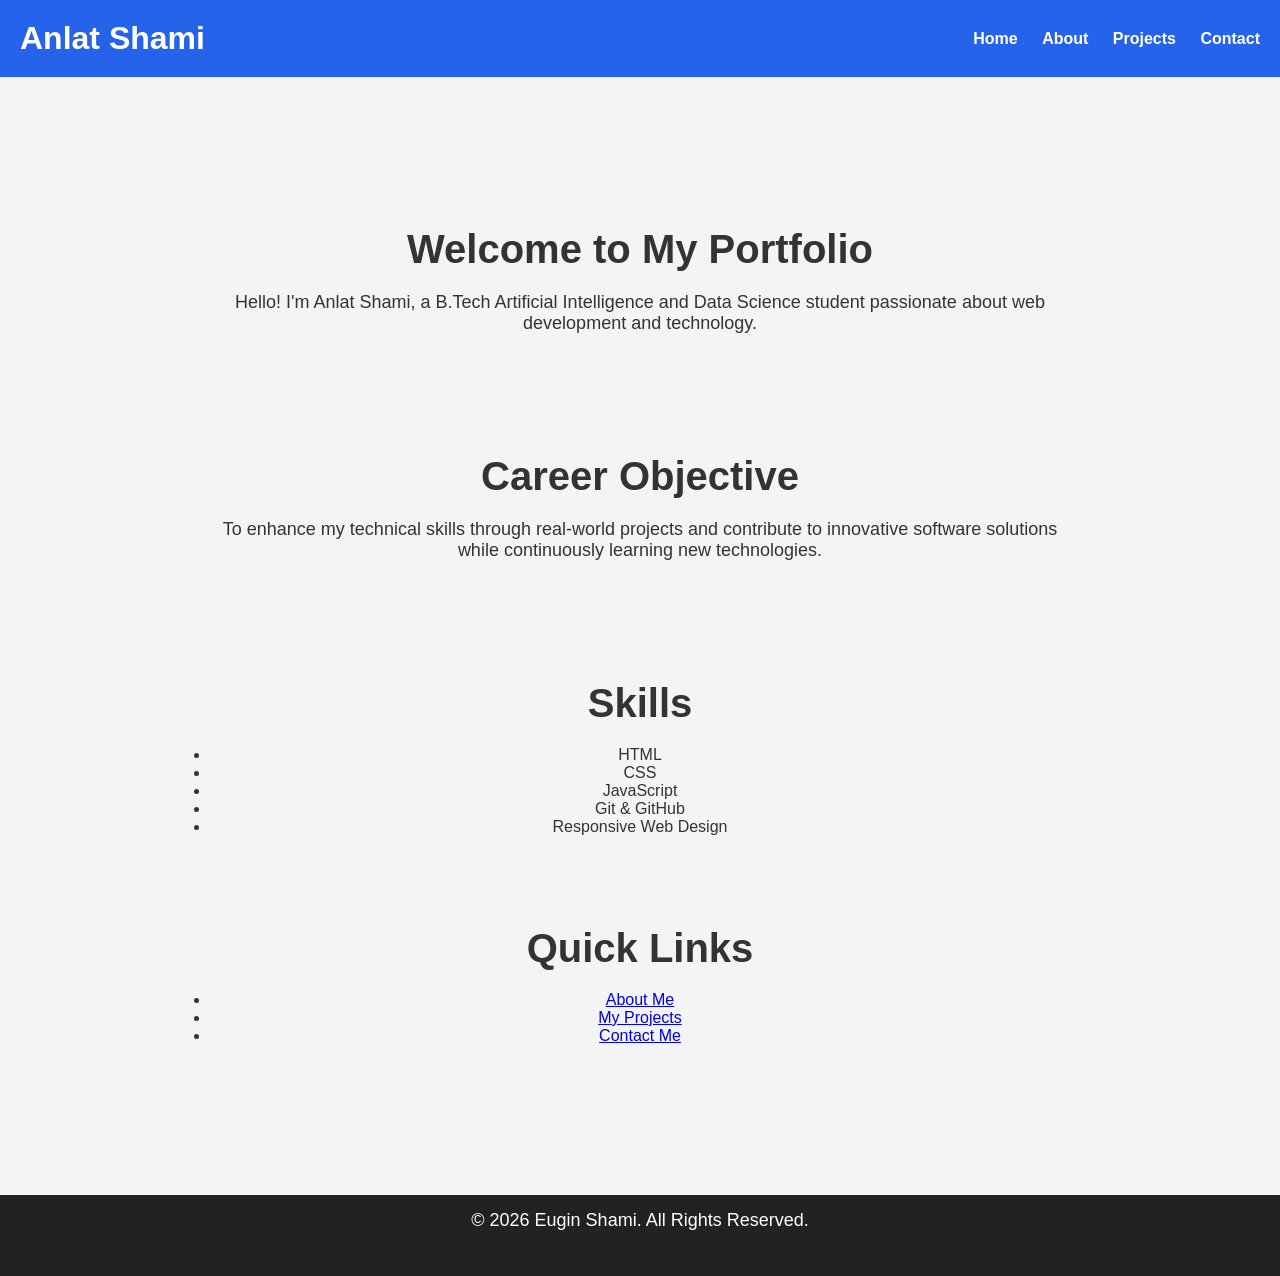
==== index.html @ 14e6c346 "Add homepage and about page" ====
<!DOCTYPE html>
<html lang="en">
<head>
    <meta charset="UTF-8">
    <meta name="viewport" content="width=device-width, initial-scale=1.0">
    <title>Portfolio | Eugin Shami</title>
    <link rel="stylesheet" href="css/style.css">
</head>
<body>

<header>
    <h1>Anlat Shami</h1>
    <nav>
        <a href="index.html">Home</a>
        <a href="pages/about.html">About</a>
        <a href="pages/projects.html">Projects</a>
        <a href="pages/contact.html">Contact</a>
    </nav>
</header>

<main>

<section>
    <h2>Welcome to My Portfolio</h2>
    <p>Hello! I'm Anlat Shami, a B.Tech Artificial Intelligence and Data Science student passionate about web development and technology.</p>
</section>

<section>
    <h2>Career Objective</h2>
    <p>To enhance my technical skills through real-world projects and contribute to innovative software solutions while continuously learning new technologies.</p>
</section>

<section>
    <h2>Skills</h2>
    <ul>
        <li>HTML</li>
        <li>CSS</li>
        <li>JavaScript</li>
        <li>Git & GitHub</li>
        <li>Responsive Web Design</li>
    </ul>
</section>

<section>
    <h2>Quick Links</h2>
    <ul>
        <li><a href="pages/about.html">About Me</a></li>
        <li><a href="pages/projects.html">My Projects</a></li>
        <li><a href="pages/contact.html">Contact Me</a></li>
    </ul>
</section>

</main>

<footer>
    <p>&copy; 2026 Eugin Shami. All Rights Reserved.</p>
</footer>

</body>
</html>
---- css/style.css ----
* {
    margin: 0;
    padding: 0;
    box-sizing: border-box;
}

body {
    font-family: Arial, sans-serif;
    background-color: #f4f4f4;
    color: #333;
}

header {
    background-color: #2563eb;
    color: white;
    padding: 20px;
    display: flex;
    justify-content: space-between;
    align-items: center;
}

nav a {
    color: white;
    text-decoration: none;
    margin-left: 20px;
    font-weight: bold;
}

main {
    text-align: center;
    padding: 80px 20px;
}

h2 {
    font-size: 40px;
    margin-bottom: 20px;
}

p {
    font-size: 18px;
    margin-bottom: 30px;
}

button {
    background-color: #2563eb;
    color: white;
    border: none;
    padding: 12px 24px;
    border-radius: 6px;
    cursor: pointer;
    font-size: 16px;
}

button:hover {
    background-color: #1d4ed8;
}

footer {
    background-color: #222;
    color: white;
    text-align: center;
    padding: 15px;
}
form {
    max-width: 700px;
    margin: 30px auto;
    background: white;
    padding: 30px;
    border-radius: 10px;
    box-shadow: 0 4px 10px rgba(0,0,0,0.1);
}

form label {
    font-weight: bold;
}

form input,
form textarea {
    width: 100%;
    padding: 10px;
    margin-top: 8px;
    margin-bottom: 20px;
    border: 1px solid #ccc;
    border-radius: 5px;
    font-size: 16px;
}

form button {
    width: 100%;
}
section {
    margin: 50px auto;
    max-width: 900px;
    padding: 20px;
}

section h2 {
    margin-bottom: 20px;
}

section div {
    background: white;
    padding: 20px;
    margin-bottom: 20px;
    border-radius: 10px;
    box-shadow: 0 2px 8px rgba(0, 0, 0, 0.1);
}

section h3 {
    color: #2563eb;
    margin-bottom: 10px;
}
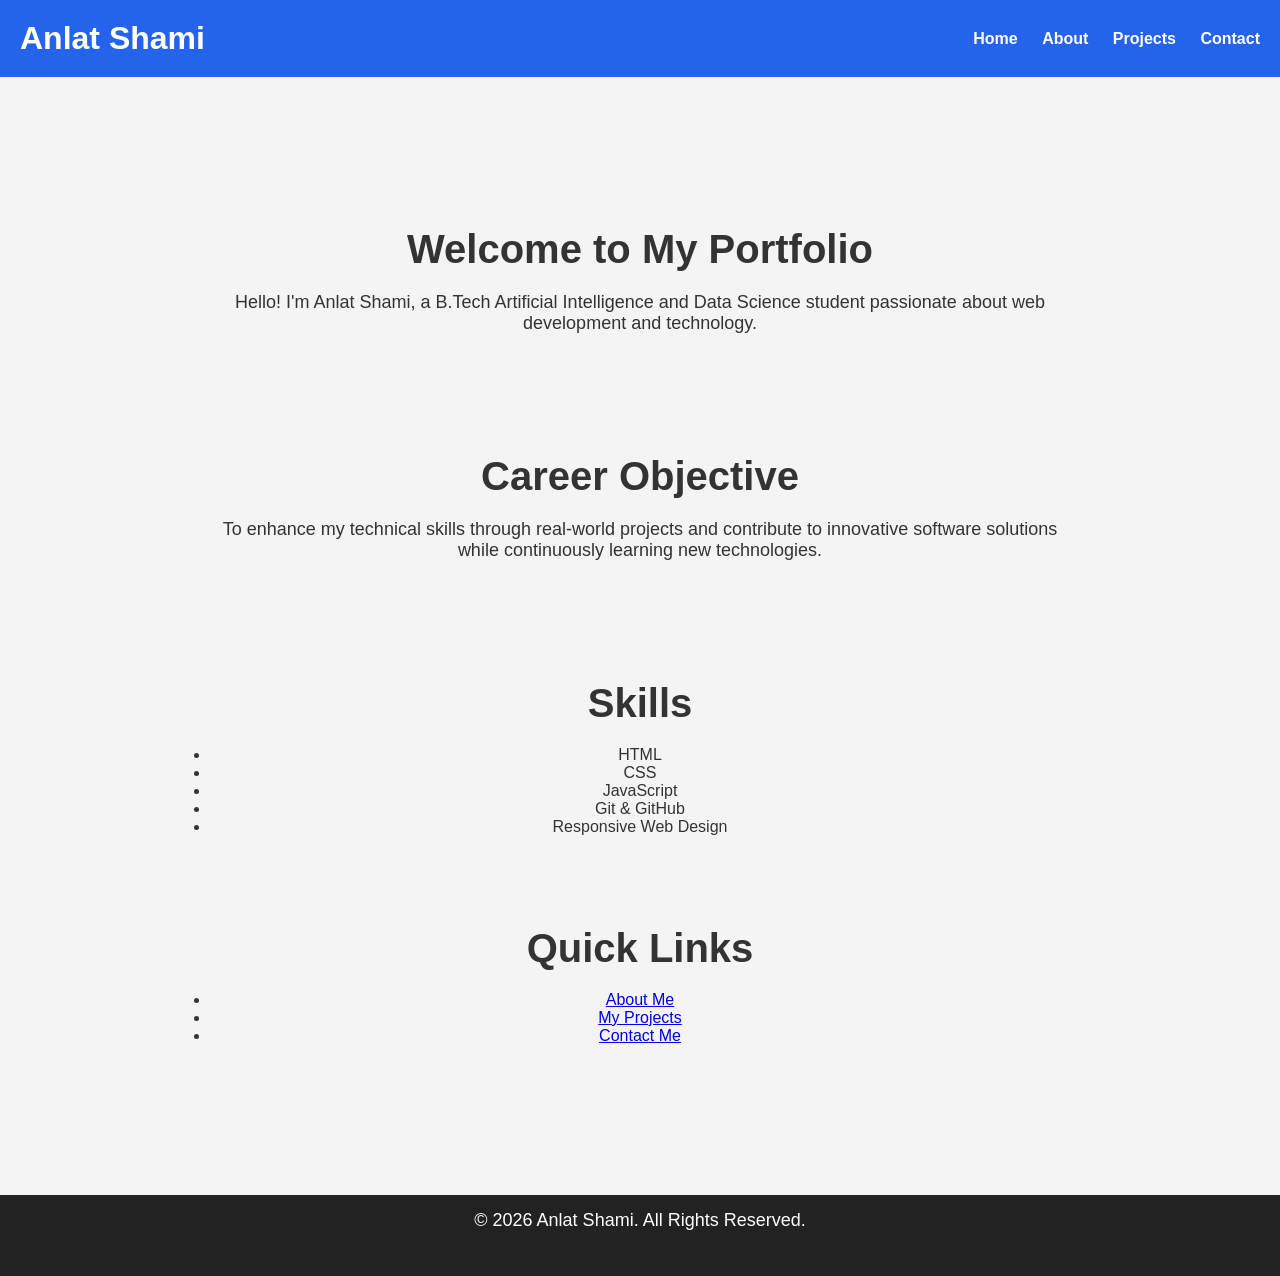
==== commit d82f73d8: "Restore deleted files" ====
--- a/index.html
+++ b/index.html
@@ -53,7 +53,7 @@
 </main>
 
 <footer>
-    <p>&copy; 2026 Eugin Shami. All Rights Reserved.</p>
+    <p>&copy; 2026 Anlat Shami. All Rights Reserved.</p>
 </footer>
 
 </body>
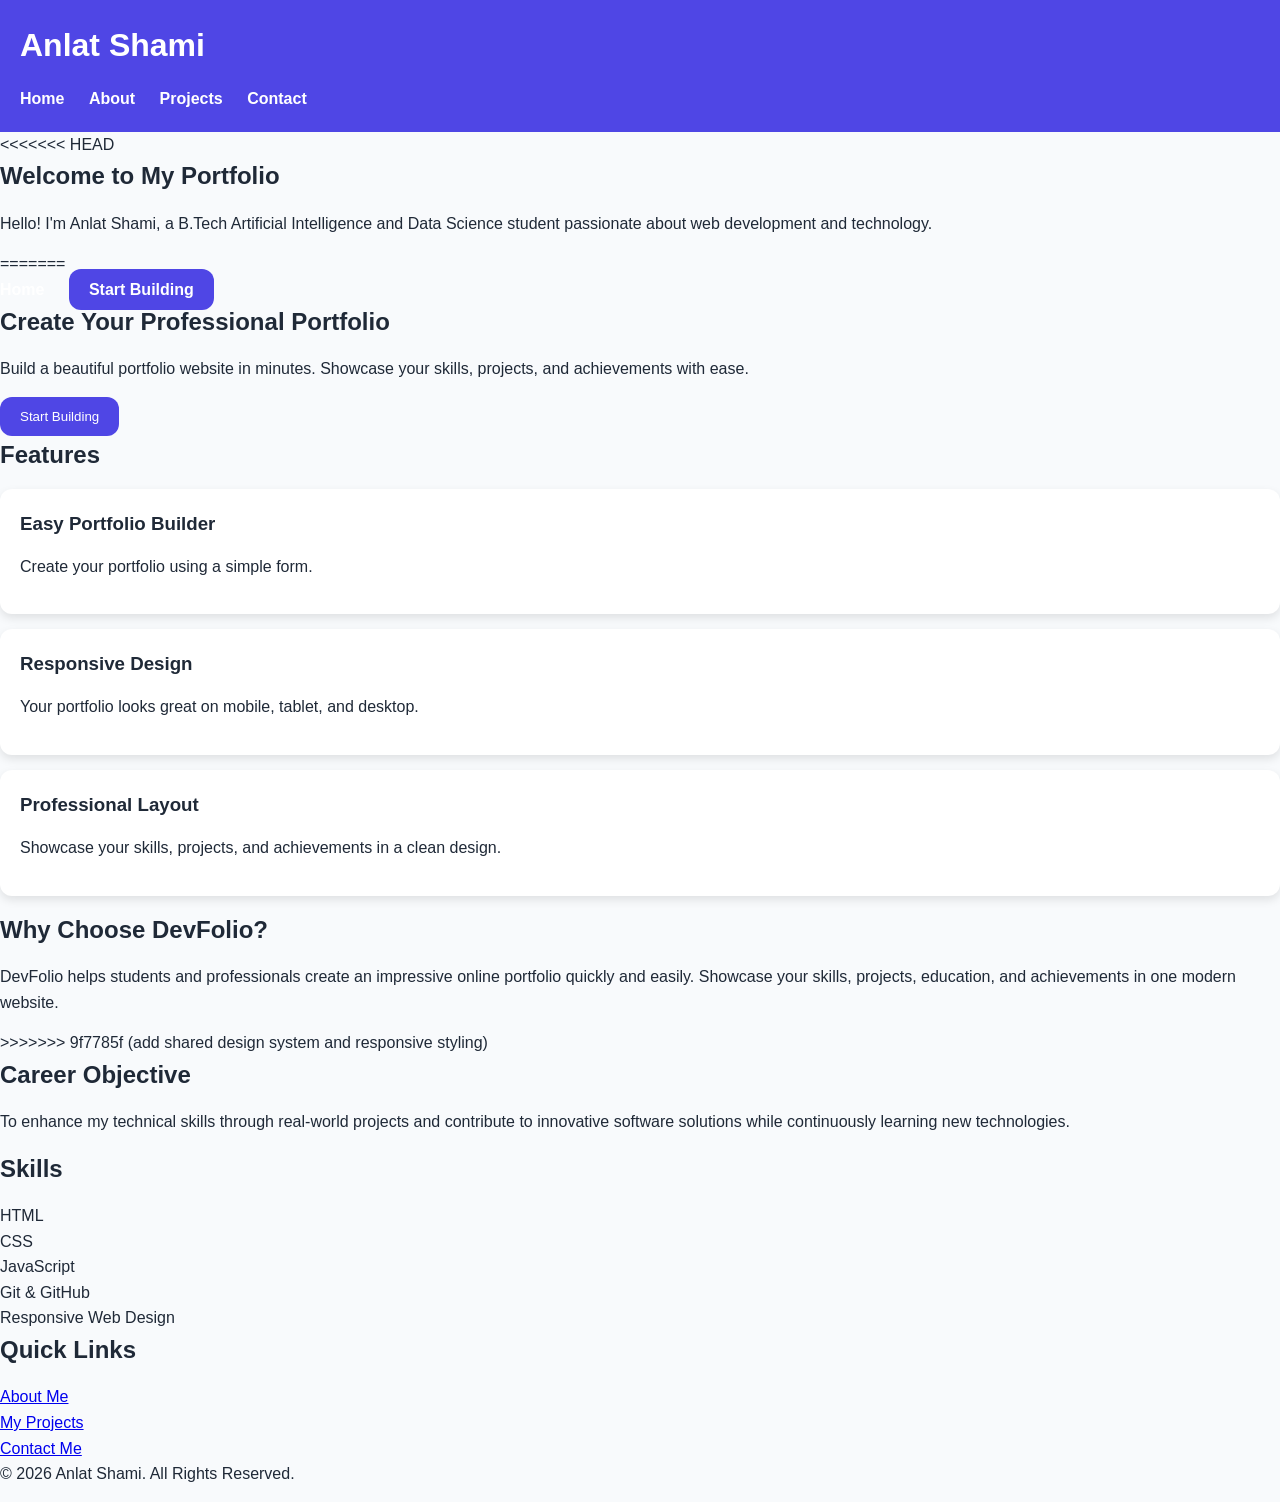
==== commit dd8a9469: "add shared design system and responsive styling" ====
--- a/index.html
+++ b/index.html
@@ -18,11 +18,61 @@
     </nav>
 </header>
 
+<<<<<<< HEAD
 <main>
 
 <section>
     <h2>Welcome to My Portfolio</h2>
     <p>Hello! I'm Anlat Shami, a B.Tech Artificial Intelligence and Data Science student passionate about web development and technology.</p>
+=======
+        <nav>
+            <a href="index.html">Home</a>
+            <a href="pages/builder.html" class="btn">Start Building</a>
+        </nav>
+    </header>
+
+    <main>
+    <section>
+        <h2>Create Your Professional Portfolio</h2>
+
+        <p>
+            Build a beautiful portfolio website in minutes.
+            Showcase your skills, projects, and achievements with ease.
+        </p>
+
+        <a href="pages/builder.html">
+            <button>Start Building</button>
+        </a>
+    </section>
+
+    <section>
+    <h2>Features</h2>
+
+    <div class="card">
+        <h3>Easy Portfolio Builder</h3>
+        <p>Create your portfolio using a simple form.</p>
+    </div>
+
+    <div class="card">
+        <h3>Responsive Design</h3>
+        <p>Your portfolio looks great on mobile, tablet, and desktop.</p>
+    </div>
+
+    <div class="card">
+        <h3>Professional Layout</h3>
+        <p>Showcase your skills, projects, and achievements in a clean design.</p>
+    </div>
+</section>
+    </main>
+    <section>
+    <h2>Why Choose DevFolio?</h2>
+
+    <p>
+        DevFolio helps students and professionals create an impressive online portfolio
+        quickly and easily. Showcase your skills, projects, education, and achievements
+        in one modern website.
+    </p>
+>>>>>>> 9f7785f (add shared design system and responsive styling)
 </section>
 
 <section>
--- a/css/style.css
+++ b/css/style.css
@@ -1,3 +1,15 @@
+/* ===== Global Styles ===== */
+
+:root {
+    --primary: #4f46e5;
+    --secondary: #06b6d4;
+    --background: #f8fafc;
+    --white: #ffffff;
+    --text: #1f2937;
+    --border: #e5e7eb;
+    --radius: 12px;
+}
+
 * {
     margin: 0;
     padding: 0;
@@ -5,108 +17,109 @@
 }
 
 body {
-    font-family: Arial, sans-serif;
-    background-color: #f4f4f4;
-    color: #333;
+    font-family: Arial, Helvetica, sans-serif;
+    background: var(--background);
+    color: var(--text);
+    line-height: 1.6;
 }
 
+.container {
+    width: 90%;
+    max-width: 1200px;
+    margin: auto;
+}
+
+h1, h2, h3 {
+    margin-bottom: 15px;
+}
+
+p {
+    margin-bottom: 15px;
+}
+
+button,
+.btn {
+    background: var(--primary);
+    color: white;
+    padding: 12px 20px;
+    border: none;
+    border-radius: var(--radius);
+    cursor: pointer;
+    transition: 0.3s;
+}
+
+button:hover,
+.btn:hover {
+    background: var(--secondary);
+}
+
+.card {
+    background: white;
+    padding: 20px;
+    border-radius: var(--radius);
+    box-shadow: 0 4px 10px rgba(0,0,0,0.1);
+    margin: 15px 0;
+}
+
+input,
+textarea,
+select {
+    width: 100%;
+    padding: 10px;
+    margin: 10px 0;
+    border: 1px solid var(--border);
+    border-radius: var(--radius);
+}
+
+img {
+    max-width: 100%;
+    display: block;
+}
+
+/* Responsive */
+
+@media (max-width: 768px) {
+    .container {
+        width: 95%;
+    }
+
+    h1 {
+        font-size: 2rem;
+    }
+
+    h2 {
+        font-size: 1.5rem;
+    }
+}
 header {
-    background-color: #2563eb;
+    background: var(--primary);
     color: white;
     padding: 20px;
-    display: flex;
-    justify-content: space-between;
-    align-items: center;
 }
 
 nav a {
     color: white;
     text-decoration: none;
-    margin-left: 20px;
+    margin-right: 20px;
     font-weight: bold;
 }
 
-main {
-    text-align: center;
-    padding: 80px 20px;
+nav a:hover {
+    color: var(--secondary);
+}
+header {
+    background: var(--primary);
+    color: white;
+    padding: 20px;
 }
 
-h2 {
-    font-size: 40px;
-    margin-bottom: 20px;
-}
-
-p {
-    font-size: 18px;
-    margin-bottom: 30px;
-}
-
-button {
-    background-color: #2563eb;
+nav a {
     color: white;
-    border: none;
-    padding: 12px 24px;
-    border-radius: 6px;
-    cursor: pointer;
-    font-size: 16px;
-}
-
-button:hover {
-    background-color: #1d4ed8;
-}
-
-footer {
-    background-color: #222;
-    color: white;
-    text-align: center;
-    padding: 15px;
-}
-form {
-    max-width: 700px;
-    margin: 30px auto;
-    background: white;
-    padding: 30px;
-    border-radius: 10px;
-    box-shadow: 0 4px 10px rgba(0,0,0,0.1);
-}
-
-form label {
+    text-decoration: none;
+    margin-right: 20px;
     font-weight: bold;
 }
 
-form input,
-form textarea {
-    width: 100%;
-    padding: 10px;
-    margin-top: 8px;
-    margin-bottom: 20px;
-    border: 1px solid #ccc;
-    border-radius: 5px;
-    font-size: 16px;
-}
-
-form button {
-    width: 100%;
-}
-section {
-    margin: 50px auto;
-    max-width: 900px;
-    padding: 20px;
-}
-
-section h2 {
-    margin-bottom: 20px;
-}
-
-section div {
-    background: white;
-    padding: 20px;
-    margin-bottom: 20px;
-    border-radius: 10px;
-    box-shadow: 0 2px 8px rgba(0, 0, 0, 0.1);
-}
-
-section h3 {
-    color: #2563eb;
-    margin-bottom: 10px;
+nav a:hover {
+    color: var(--secondary);
 }
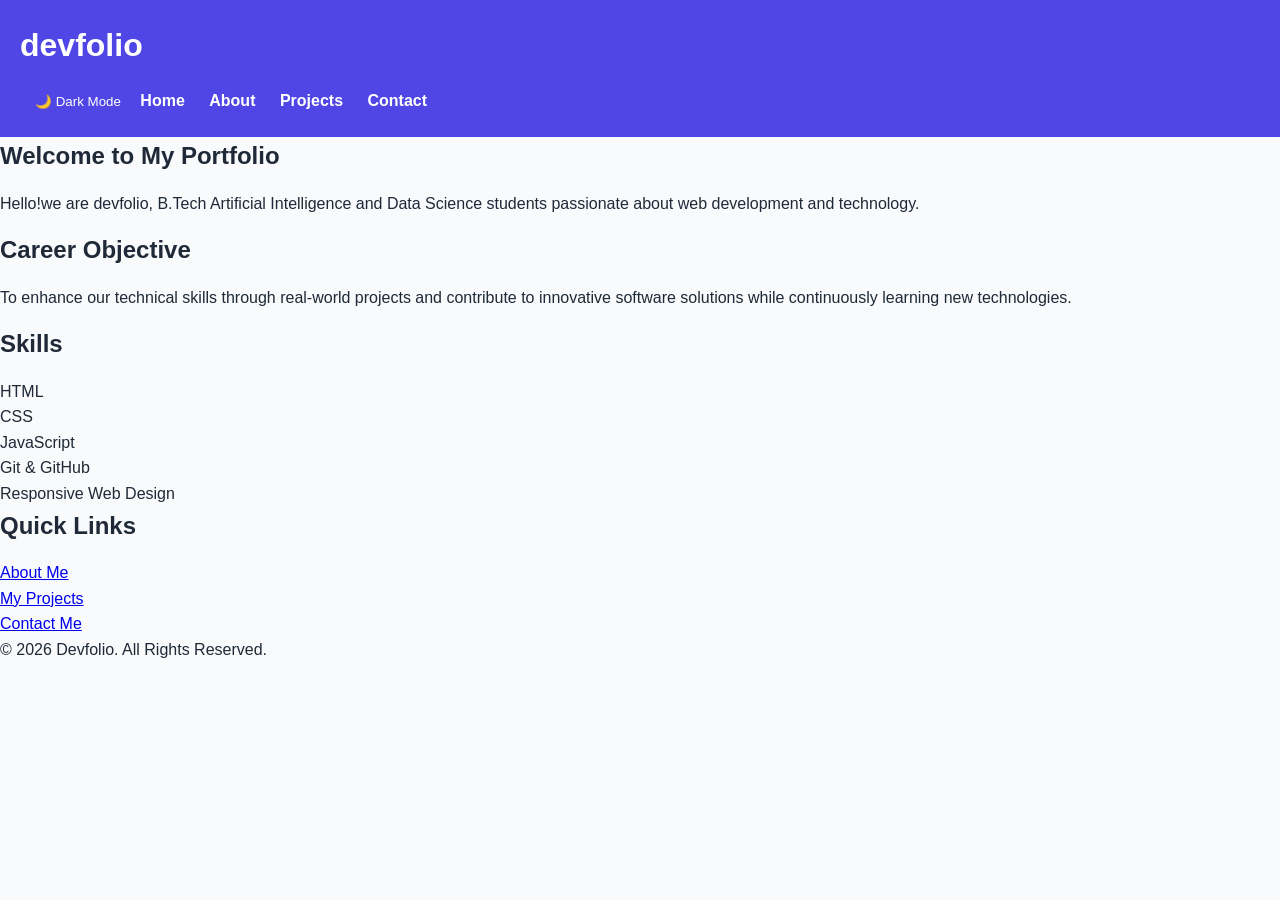
==== commit b5c55f18: "complete portfolio builder and contact form" ====
--- a/index.html
+++ b/index.html
@@ -3,14 +3,15 @@
 <head>
     <meta charset="UTF-8">
     <meta name="viewport" content="width=device-width, initial-scale=1.0">
-    <title>Portfolio | Eugin Shami</title>
+    <title>Portfolio | devfolio</title>
     <link rel="stylesheet" href="css/style.css">
 </head>
 <body>
 
 <header>
-    <h1>Anlat Shami</h1>
+    <h1>devfolio</h1>
     <nav>
+        <button id="themeBtn">🌙 Dark Mode</button>
         <a href="index.html">Home</a>
         <a href="pages/about.html">About</a>
         <a href="pages/projects.html">Projects</a>
@@ -18,66 +19,16 @@
     </nav>
 </header>
 
-<<<<<<< HEAD
 <main>
 
 <section>
     <h2>Welcome to My Portfolio</h2>
-    <p>Hello! I'm Anlat Shami, a B.Tech Artificial Intelligence and Data Science student passionate about web development and technology.</p>
-=======
-        <nav>
-            <a href="index.html">Home</a>
-            <a href="pages/builder.html" class="btn">Start Building</a>
-        </nav>
-    </header>
-
-    <main>
-    <section>
-        <h2>Create Your Professional Portfolio</h2>
-
-        <p>
-            Build a beautiful portfolio website in minutes.
-            Showcase your skills, projects, and achievements with ease.
-        </p>
-
-        <a href="pages/builder.html">
-            <button>Start Building</button>
-        </a>
-    </section>
-
-    <section>
-    <h2>Features</h2>
-
-    <div class="card">
-        <h3>Easy Portfolio Builder</h3>
-        <p>Create your portfolio using a simple form.</p>
-    </div>
-
-    <div class="card">
-        <h3>Responsive Design</h3>
-        <p>Your portfolio looks great on mobile, tablet, and desktop.</p>
-    </div>
-
-    <div class="card">
-        <h3>Professional Layout</h3>
-        <p>Showcase your skills, projects, and achievements in a clean design.</p>
-    </div>
-</section>
-    </main>
-    <section>
-    <h2>Why Choose DevFolio?</h2>
-
-    <p>
-        DevFolio helps students and professionals create an impressive online portfolio
-        quickly and easily. Showcase your skills, projects, education, and achievements
-        in one modern website.
-    </p>
->>>>>>> 9f7785f (add shared design system and responsive styling)
+    <p>Hello!we are devfolio, B.Tech Artificial Intelligence and Data Science students passionate about web development and technology.</p>
 </section>
 
 <section>
     <h2>Career Objective</h2>
-    <p>To enhance my technical skills through real-world projects and contribute to innovative software solutions while continuously learning new technologies.</p>
+    <p>To enhance our technical skills through real-world projects and contribute to innovative software solutions while continuously learning new technologies.</p>
 </section>
 
 <section>
@@ -103,8 +54,9 @@
 </main>
 
 <footer>
-    <p>&copy; 2026 Anlat Shami. All Rights Reserved.</p>
+    <p>&copy; 2026 Devfolio. All Rights Reserved.</p>
 </footer>
+<script src="js/script.js"></script>
 
 </body>
 </html>
--- a/css/style.css
+++ b/css/style.css
@@ -122,4 +122,142 @@
 
 nav a:hover {
     color: var(--secondary);
+}
+/* Dark Mode */
+.dark-mode {
+    background-color: #111827;
+    color: #ffffff;
+}
+
+.dark-mode header {
+    background-color: #1f2937;
+}
+
+.dark-mode nav a {
+    color: #ffffff;
+}
+
+.dark-mode .card {
+    background-color: #1f2937;
+    color: #ffffff;
+    border: 1px solid #374151;
+}
+
+.dark-mode input,
+.dark-mode textarea,
+.dark-mode select {
+    background-color: #374151;
+    color: #ffffff;
+    border: 1px solid #4b5563;
+}
+
+.dark-mode footer {
+    background-color: #1f2937;
+    color: #ffffff;
+}
+.dark-mode {
+    background-color: #121212;
+    color: white;
+}
+
+.dark-mode header,
+.dark-mode footer {
+    background-color: #1f1f1f;
+}
+
+.dark-mode a {
+    color: #4fc3f7;
+}
+
+.dark-mode button {
+    background-color: #333;
+    color: white;
+    border: 1px solid white;
+}
+
+.dark-mode input,
+.dark-mode textarea {
+    background-color: #222;
+    color: white;
+    border: 1px solid #888;
+}
+/* DARK MODE */
+
+body.dark-mode {
+    background-color: #121212;
+    color: white;
+}
+
+body.dark-mode header {
+    background-color: #1e1e1e;
+}
+
+body.dark-mode footer {
+    background-color: #1e1e1e;
+}
+
+body.dark-mode a {
+    color: #4fc3f7;
+}
+
+body.dark-mode input,
+body.dark-mode textarea {
+    background-color: #222;
+    color: white;
+    border: 1px solid white;
+}
+
+body.dark-mode button {
+    background-color: #333;
+    color: white;
+}
+
+
+/* BUTTON STYLE */
+
+#themeBtn {
+    padding: 8px 15px;
+    cursor: pointer;
+}
+body.dark-mode {
+    background-color: black;
+    color: white;
+}
+
+body.dark-mode header,
+body.dark-mode footer {
+    background-color: #222;
+}
+
+body.dark-mode input,
+body.dark-mode textarea {
+    background-color: #333;
+    color: white;
+}
+body.dark-mode {
+    background-color: #121212;
+    color: white;
+}
+
+body.dark-mode header {
+    background-color: #222;
+}
+
+body.dark-mode footer {
+    background-color: #222;
+}
+
+body.dark-mode a {
+    color: cyan;
+}
+
+body.dark-mode button {
+    background-color: #333;
+    color: white;
+}
+
+body.dark-mode input,
+body.dark-mode textarea {
+    background-color: #222;
+    color: white;
 }
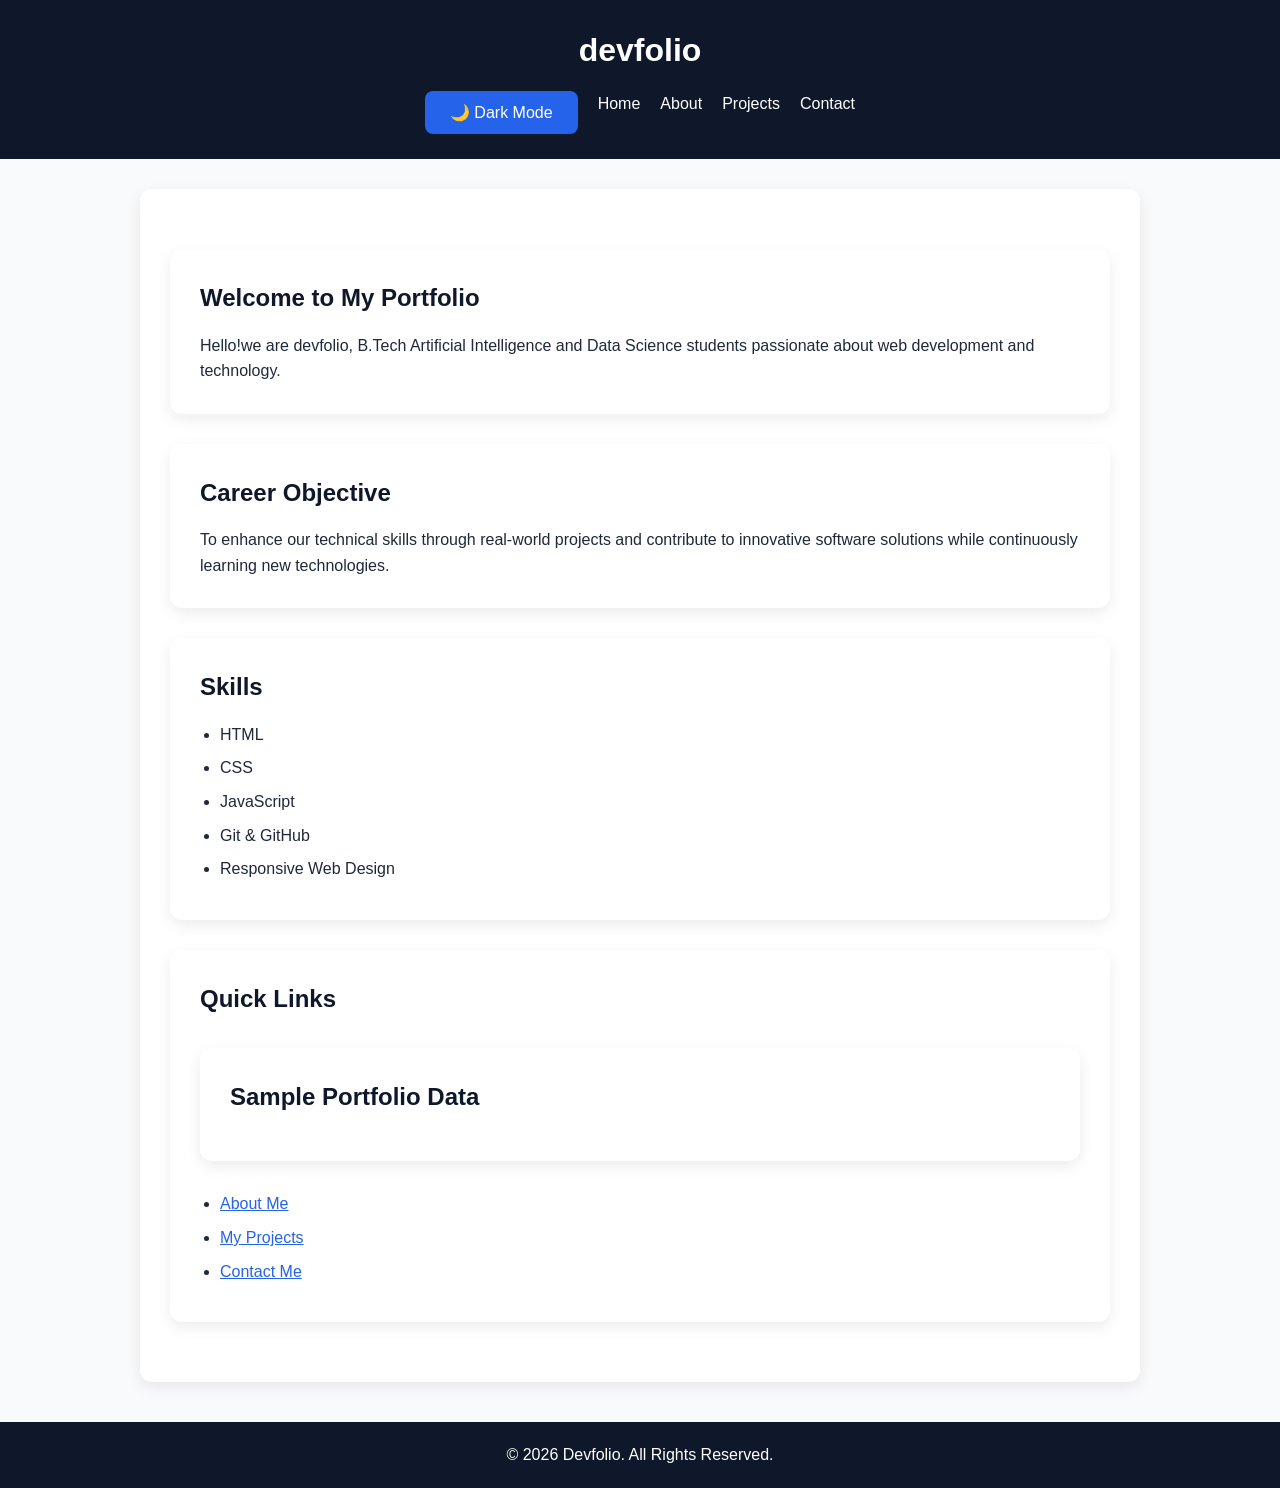
==== commit 41d8e4cf: "add API fetch with loading, success and error handling" ====
--- a/index.html
+++ b/index.html
@@ -44,6 +44,15 @@
 
 <section>
     <h2>Quick Links</h2>
+    <section id="apiData">
+    <h2>Sample Portfolio Data</h2>
+
+    <p id="loading" style="display:none;">Loading portfolio data...</p>
+
+    <p id="error" style="color:red;"></p>
+
+    <div id="portfolioList"></div>
+</section>
     <ul>
         <li><a href="pages/about.html">About Me</a></li>
         <li><a href="pages/projects.html">My Projects</a></li>
--- a/css/style.css
+++ b/css/style.css
@@ -1,14 +1,4 @@
-/* ===== Global Styles ===== */
-
-:root {
-    --primary: #4f46e5;
-    --secondary: #06b6d4;
-    --background: #f8fafc;
-    --white: #ffffff;
-    --text: #1f2937;
-    --border: #e5e7eb;
-    --radius: 12px;
-}
+/* ===== Global Reset ===== */
 
 * {
     margin: 0;
@@ -17,247 +7,220 @@
 }
 
 body {
-    font-family: Arial, Helvetica, sans-serif;
-    background: var(--background);
-    color: var(--text);
+    font-family: "Segoe UI", Arial, sans-serif;
+    background: #f8fafc;
+    color: #1e293b;
     line-height: 1.6;
 }
 
-.container {
-    width: 90%;
-    max-width: 1200px;
+
+/* ===== Header ===== */
+
+header {
+    background: #0f172a;
+    color: white;
+    padding: 25px 40px;
+    text-align: center;
+}
+
+header h1 {
+    font-size: 32px;
+    margin-bottom: 15px;
+}
+
+
+/* ===== Navigation ===== */
+
+nav {
+    display: flex;
+    justify-content: center;
+    gap: 20px;
+    flex-wrap: wrap;
+}
+
+nav a {
+    color: white;
+    text-decoration: none;
+    font-size: 16px;
+    transition: 0.3s;
+}
+
+nav a:hover {
+    color: #38bdf8;
+}
+
+
+/* ===== Main Sections ===== */
+
+main,
+section {
+    max-width: 1000px;
+    margin: 30px auto;
+    padding: 30px;
+    background: white;
+    border-radius: 12px;
+    box-shadow: 0 5px 15px rgba(0,0,0,0.08);
+}
+
+
+h2 {
+    color: #0f172a;
+    margin-bottom: 15px;
+}
+
+h3 {
+    color: #2563eb;
+    margin-bottom: 10px;
+}
+
+
+/* ===== Home/Profile ===== */
+
+#home {
+    text-align: center;
+}
+
+#home p {
+    font-size: 18px;
+}
+
+
+/* ===== Skills ===== */
+
+ul {
+    padding-left: 20px;
+}
+
+li {
+    margin: 8px 0;
+}
+
+
+/* ===== Projects ===== */
+
+#projects div {
+    margin: 20px 0;
+    padding: 20px;
+    border-left: 5px solid #2563eb;
+    background: #f1f5f9;
+}
+
+
+/* ===== Forms ===== */
+
+form {
+    max-width: 600px;
     margin: auto;
 }
 
-h1, h2, h3 {
-    margin-bottom: 15px;
-}
-
-p {
-    margin-bottom: 15px;
-}
-
-button,
-.btn {
-    background: var(--primary);
-    color: white;
-    padding: 12px 20px;
+label {
+    font-weight: bold;
+}
+
+input,
+textarea {
+    width: 100%;
+    padding: 12px;
+    margin-top: 8px;
+    margin-bottom: 15px;
+    border: 1px solid #cbd5e1;
+    border-radius: 8px;
+    font-size: 15px;
+}
+
+textarea {
+    resize: vertical;
+}
+
+
+/* ===== Buttons ===== */
+
+button {
+    background: #2563eb;
+    color: white;
+    padding: 12px 25px;
     border: none;
-    border-radius: var(--radius);
+    border-radius: 8px;
     cursor: pointer;
+    font-size: 16px;
     transition: 0.3s;
 }
 
-button:hover,
-.btn:hover {
-    background: var(--secondary);
+button:hover {
+    background: #1d4ed8;
+}
+
+
+/* ===== Footer ===== */
+
+footer {
+    background: #0f172a;
+    color: white;
+    text-align: center;
+    padding: 20px;
+    margin-top: 40px;
+}
+
+
+/* ===== Links ===== */
+
+a {
+    color: #2563eb;
+}
+
+
+/* ===== Responsive Design ===== */
+
+@media(max-width:700px){
+
+    header {
+        padding: 20px;
+    }
+
+    nav {
+        flex-direction: column;
+    }
+
+    main,
+    section {
+        margin: 15px;
+        padding: 20px;
+    }
+
+    header h1 {
+        font-size: 25px;
+    }
+}
+/* API Cards */
+
+#apiData {
+    margin-top: 30px;
+}
+
+#portfolioList {
+    display: grid;
+    grid-template-columns: repeat(auto-fit, minmax(220px, 1fr));
+    gap: 20px;
 }
 
 .card {
     background: white;
-    padding: 20px;
-    border-radius: var(--radius);
-    box-shadow: 0 4px 10px rgba(0,0,0,0.1);
-    margin: 15px 0;
-}
-
-input,
-textarea,
-select {
-    width: 100%;
-    padding: 10px;
-    margin: 10px 0;
-    border: 1px solid var(--border);
-    border-radius: var(--radius);
-}
-
-img {
-    max-width: 100%;
-    display: block;
-}
-
-/* Responsive */
-
-@media (max-width: 768px) {
-    .container {
-        width: 95%;
-    }
-
-    h1 {
-        font-size: 2rem;
-    }
-
-    h2 {
-        font-size: 1.5rem;
-    }
-}
-header {
-    background: var(--primary);
-    color: white;
-    padding: 20px;
-}
-
-nav a {
-    color: white;
-    text-decoration: none;
-    margin-right: 20px;
+    padding: 15px;
+    border-radius: 10px;
+    box-shadow: 0 2px 8px rgba(0,0,0,0.1);
+}
+
+.dark-mode .card {
+    background: #2b2b2b;
+    color: white;
+}
+
+#loading {
     font-weight: bold;
-}
-
-nav a:hover {
-    color: var(--secondary);
-}
-header {
-    background: var(--primary);
-    color: white;
-    padding: 20px;
-}
-
-nav a {
-    color: white;
-    text-decoration: none;
-    margin-right: 20px;
+    margin-bottom: 15px;
+}
+
+#error {
+    color: red;
     font-weight: bold;
-}
-
-nav a:hover {
-    color: var(--secondary);
-}
-/* Dark Mode */
-.dark-mode {
-    background-color: #111827;
-    color: #ffffff;
-}
-
-.dark-mode header {
-    background-color: #1f2937;
-}
-
-.dark-mode nav a {
-    color: #ffffff;
-}
-
-.dark-mode .card {
-    background-color: #1f2937;
-    color: #ffffff;
-    border: 1px solid #374151;
-}
-
-.dark-mode input,
-.dark-mode textarea,
-.dark-mode select {
-    background-color: #374151;
-    color: #ffffff;
-    border: 1px solid #4b5563;
-}
-
-.dark-mode footer {
-    background-color: #1f2937;
-    color: #ffffff;
-}
-.dark-mode {
-    background-color: #121212;
-    color: white;
-}
-
-.dark-mode header,
-.dark-mode footer {
-    background-color: #1f1f1f;
-}
-
-.dark-mode a {
-    color: #4fc3f7;
-}
-
-.dark-mode button {
-    background-color: #333;
-    color: white;
-    border: 1px solid white;
-}
-
-.dark-mode input,
-.dark-mode textarea {
-    background-color: #222;
-    color: white;
-    border: 1px solid #888;
-}
-/* DARK MODE */
-
-body.dark-mode {
-    background-color: #121212;
-    color: white;
-}
-
-body.dark-mode header {
-    background-color: #1e1e1e;
-}
-
-body.dark-mode footer {
-    background-color: #1e1e1e;
-}
-
-body.dark-mode a {
-    color: #4fc3f7;
-}
-
-body.dark-mode input,
-body.dark-mode textarea {
-    background-color: #222;
-    color: white;
-    border: 1px solid white;
-}
-
-body.dark-mode button {
-    background-color: #333;
-    color: white;
-}
-
-
-/* BUTTON STYLE */
-
-#themeBtn {
-    padding: 8px 15px;
-    cursor: pointer;
-}
-body.dark-mode {
-    background-color: black;
-    color: white;
-}
-
-body.dark-mode header,
-body.dark-mode footer {
-    background-color: #222;
-}
-
-body.dark-mode input,
-body.dark-mode textarea {
-    background-color: #333;
-    color: white;
-}
-body.dark-mode {
-    background-color: #121212;
-    color: white;
-}
-
-body.dark-mode header {
-    background-color: #222;
-}
-
-body.dark-mode footer {
-    background-color: #222;
-}
-
-body.dark-mode a {
-    color: cyan;
-}
-
-body.dark-mode button {
-    background-color: #333;
-    color: white;
-}
-
-body.dark-mode input,
-body.dark-mode textarea {
-    background-color: #222;
-    color: white;
 }
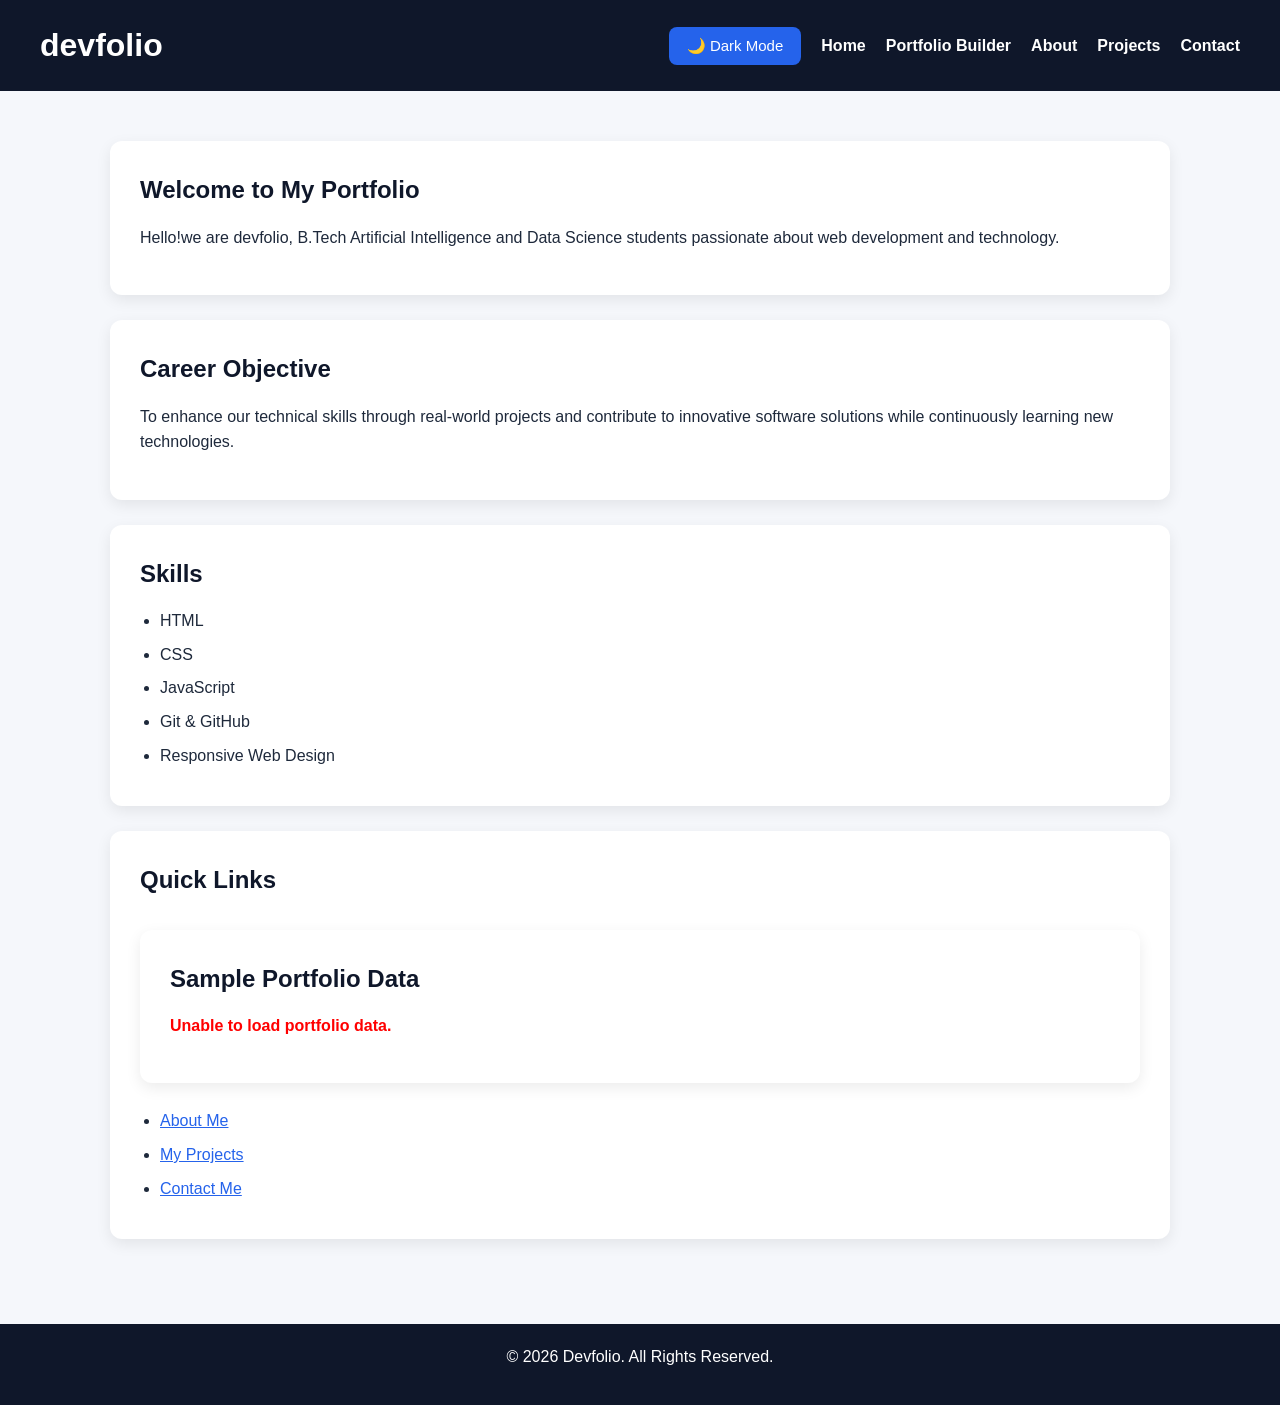
==== commit f0d6a9ab: "updated" ====
--- a/index.html
+++ b/index.html
@@ -13,6 +13,7 @@
     <nav>
         <button id="themeBtn">🌙 Dark Mode</button>
         <a href="index.html">Home</a>
+        <a href="pages/builder.html">Portfolio Builder</a> 
         <a href="pages/about.html">About</a>
         <a href="pages/projects.html">Projects</a>
         <a href="pages/contact.html">Contact</a>
--- a/css/style.css
+++ b/css/style.css
@@ -1,226 +1,372 @@
-/* ===== Global Reset ===== */
-
-* {
-    margin: 0;
-    padding: 0;
-    box-sizing: border-box;
-}
-
-body {
-    font-family: "Segoe UI", Arial, sans-serif;
-    background: #f8fafc;
-    color: #1e293b;
-    line-height: 1.6;
-}
-
-
-/* ===== Header ===== */
-
-header {
-    background: #0f172a;
-    color: white;
-    padding: 25px 40px;
-    text-align: center;
-}
-
-header h1 {
-    font-size: 32px;
-    margin-bottom: 15px;
-}
-
-
-/* ===== Navigation ===== */
-
-nav {
-    display: flex;
-    justify-content: center;
-    gap: 20px;
-    flex-wrap: wrap;
-}
-
-nav a {
-    color: white;
-    text-decoration: none;
-    font-size: 16px;
-    transition: 0.3s;
-}
-
-nav a:hover {
-    color: #38bdf8;
-}
-
-
-/* ===== Main Sections ===== */
-
-main,
-section {
-    max-width: 1000px;
-    margin: 30px auto;
-    padding: 30px;
-    background: white;
-    border-radius: 12px;
-    box-shadow: 0 5px 15px rgba(0,0,0,0.08);
-}
-
-
-h2 {
-    color: #0f172a;
-    margin-bottom: 15px;
-}
-
-h3 {
-    color: #2563eb;
-    margin-bottom: 10px;
-}
-
-
-/* ===== Home/Profile ===== */
-
-#home {
-    text-align: center;
-}
-
-#home p {
-    font-size: 18px;
-}
-
-
-/* ===== Skills ===== */
-
-ul {
-    padding-left: 20px;
-}
-
-li {
-    margin: 8px 0;
-}
-
-
-/* ===== Projects ===== */
-
-#projects div {
-    margin: 20px 0;
-    padding: 20px;
-    border-left: 5px solid #2563eb;
-    background: #f1f5f9;
-}
-
-
-/* ===== Forms ===== */
-
-form {
-    max-width: 600px;
-    margin: auto;
-}
-
-label {
-    font-weight: bold;
+/* ======================================================
+   DEVFOLIO - MODERN PORTFOLIO CSS
+   Part 1
+====================================================== */
+
+/* ---------- Reset ---------- */
+
+*{
+    margin:0;
+    padding:0;
+    box-sizing:border-box;
+}
+
+html{
+    scroll-behavior:smooth;
+}
+
+body{
+    font-family:"Segoe UI",Arial,sans-serif;
+    background:#f5f7fb;
+    color:#1e293b;
+    line-height:1.6;
+    transition:0.3s;
+}
+
+/* ---------- Header ---------- */
+
+header{
+    background:#0f172a;
+    color:#fff;
+    padding:20px 40px;
+    display:flex;
+    justify-content:space-between;
+    align-items:center;
+    flex-wrap:wrap;
+    position:sticky;
+    top:0;
+    z-index:1000;
+}
+
+header h1{
+    font-size:32px;
+}
+
+/* ---------- Navigation ---------- */
+
+nav{
+    display:flex;
+    gap:20px;
+    align-items:center;
+    flex-wrap:wrap;
+}
+
+nav a{
+    color:white;
+    text-decoration:none;
+    font-weight:600;
+    transition:.3s;
+}
+
+nav a:hover{
+    color:#38bdf8;
+}
+
+/* ---------- Theme Button ---------- */
+
+#themeBtn{
+    background:#2563eb;
+    color:white;
+    border:none;
+    padding:10px 18px;
+    border-radius:8px;
+    cursor:pointer;
+    transition:.3s;
+}
+
+#themeBtn:hover{
+    background:#1d4ed8;
+}
+
+/* ---------- Main ---------- */
+
+main{
+    max-width:1100px;
+    margin:30px auto;
+    padding:20px;
+}
+
+/* ---------- Sections ---------- */
+
+section{
+    background:white;
+    margin-bottom:25px;
+    padding:30px;
+    border-radius:12px;
+    box-shadow:0 5px 15px rgba(0,0,0,.08);
+    transition:.3s;
+}
+
+section:hover{
+    transform:translateY(-3px);
+}
+
+h2{
+    color:#0f172a;
+    margin-bottom:15px;
+}
+
+h3{
+    color:#2563eb;
+    margin-bottom:10px;
+}
+
+p{
+    margin-bottom:15px;
+}
+
+ul{
+    padding-left:20px;
+}
+
+li{
+    margin:8px 0;
+}
+
+/* ---------- Links ---------- */
+
+a{
+    color:#2563eb;
+}
+/* ======================================================
+   PART 2 - FORMS, BUTTONS, FOOTER, API CARDS
+====================================================== */
+
+/* ---------- Forms ---------- */
+
+form{
+    max-width:650px;
+    margin:auto;
+}
+
+label{
+    display:block;
+    font-weight:bold;
+    margin-bottom:6px;
 }
 
 input,
-textarea {
-    width: 100%;
-    padding: 12px;
-    margin-top: 8px;
-    margin-bottom: 15px;
-    border: 1px solid #cbd5e1;
-    border-radius: 8px;
-    font-size: 15px;
-}
-
-textarea {
-    resize: vertical;
-}
-
-
-/* ===== Buttons ===== */
-
-button {
-    background: #2563eb;
-    color: white;
-    padding: 12px 25px;
-    border: none;
-    border-radius: 8px;
-    cursor: pointer;
-    font-size: 16px;
-    transition: 0.3s;
-}
-
-button:hover {
-    background: #1d4ed8;
-}
-
-
-/* ===== Footer ===== */
-
-footer {
-    background: #0f172a;
-    color: white;
-    text-align: center;
-    padding: 20px;
-    margin-top: 40px;
-}
-
-
-/* ===== Links ===== */
-
-a {
-    color: #2563eb;
-}
-
-
-/* ===== Responsive Design ===== */
-
-@media(max-width:700px){
-
-    header {
-        padding: 20px;
-    }
-
-    nav {
-        flex-direction: column;
-    }
-
-    main,
-    section {
-        margin: 15px;
-        padding: 20px;
-    }
-
-    header h1 {
-        font-size: 25px;
-    }
-}
-/* API Cards */
-
-#apiData {
-    margin-top: 30px;
-}
-
-#portfolioList {
-    display: grid;
-    grid-template-columns: repeat(auto-fit, minmax(220px, 1fr));
-    gap: 20px;
-}
-
-.card {
-    background: white;
-    padding: 15px;
-    border-radius: 10px;
-    box-shadow: 0 2px 8px rgba(0,0,0,0.1);
-}
-
-.dark-mode .card {
-    background: #2b2b2b;
-    color: white;
-}
-
-#loading {
-    font-weight: bold;
-    margin-bottom: 15px;
-}
-
-#error {
-    color: red;
-    font-weight: bold;
+textarea{
+    width:100%;
+    padding:12px;
+    margin-bottom:18px;
+    border:1px solid #d1d5db;
+    border-radius:8px;
+    font-size:15px;
+    outline:none;
+    transition:.3s;
+}
+
+input:focus,
+textarea:focus{
+    border-color:#2563eb;
+    box-shadow:0 0 8px rgba(37,99,235,.3);
+}
+
+textarea{
+    resize:vertical;
+}
+
+/* ---------- Buttons ---------- */
+
+button{
+    background:#2563eb;
+    color:white;
+    border:none;
+    padding:12px 22px;
+    border-radius:8px;
+    cursor:pointer;
+    font-size:15px;
+    transition:.3s;
+}
+
+button:hover{
+    background:#1d4ed8;
+}
+
+/* ---------- Project Cards ---------- */
+
+#projects div{
+    background:#f8fafc;
+    padding:20px;
+    border-left:5px solid #2563eb;
+    border-radius:10px;
+    margin-bottom:20px;
+}
+
+/* ---------- API Section ---------- */
+
+#apiData{
+    margin-top:30px;
+}
+
+#loading{
+    font-weight:bold;
+    color:#2563eb;
+    margin-bottom:15px;
+}
+
+#error{
+    color:red;
+    font-weight:bold;
+    margin-bottom:15px;
+}
+
+#portfolioList{
+    display:grid;
+    grid-template-columns:repeat(auto-fit,minmax(240px,1fr));
+    gap:20px;
+}
+
+.card{
+    background:white;
+    padding:20px;
+    border-radius:12px;
+    box-shadow:0 5px 15px rgba(0,0,0,.08);
+    transition:.3s;
+}
+
+.card:hover{
+    transform:translateY(-5px);
+}
+
+/* ---------- Footer ---------- */
+
+footer{
+    background:#0f172a;
+    color:white;
+    text-align:center;
+    padding:20px;
+    margin-top:40px;
+}
+
+/* ---------- Responsive ---------- */
+
+@media (max-width:768px){
+
+header{
+    flex-direction:column;
+    text-align:center;
+}
+
+nav{
+    margin-top:15px;
+    justify-content:center;
+}
+
+section{
+    padding:20px;
+}
+
+header h1{
+    font-size:26px;
+}
+
+}
+/* ======================================================
+   PART 3 - DARK MODE & ANIMATIONS
+====================================================== */
+
+/* ---------- Dark Mode ---------- */
+
+body.dark-mode{
+    background:#121212;
+    color:#f1f5f9;
+}
+
+body.dark-mode header{
+    background:#0b1120;
+}
+
+body.dark-mode footer{
+    background:#0b1120;
+}
+
+body.dark-mode section{
+    background:#1e293b;
+    color:#f1f5f9;
+}
+
+body.dark-mode h1,
+body.dark-mode h2,
+body.dark-mode h3,
+body.dark-mode p,
+body.dark-mode li{
+    color:#f1f5f9;
+}
+
+body.dark-mode nav a{
+    color:#ffffff;
+}
+
+body.dark-mode nav a:hover{
+    color:#38bdf8;
+}
+
+body.dark-mode a{
+    color:#60a5fa;
+}
+
+body.dark-mode input,
+body.dark-mode textarea{
+    background:#334155;
+    color:white;
+    border:1px solid #475569;
+}
+
+body.dark-mode input::placeholder,
+body.dark-mode textarea::placeholder{
+    color:#cbd5e1;
+}
+
+body.dark-mode button{
+    background:#3b82f6;
+}
+
+body.dark-mode button:hover{
+    background:#2563eb;
+}
+
+body.dark-mode #projects div{
+    background:#334155;
+    border-left:5px solid #60a5fa;
+}
+
+body.dark-mode .card{
+    background:#334155;
+    color:white;
+}
+
+body.dark-mode #loading{
+    color:#93c5fd;
+}
+
+body.dark-mode #error{
+    color:#f87171;
+}
+
+/* ---------- Smooth Animations ---------- */
+
+section,
+.card,
+button,
+input,
+textarea,
+nav a{
+    transition:all .3s ease;
+}
+
+.card:hover{
+    transform:translateY(-5px);
+}
+
+button:hover{
+    transform:translateY(-2px);
+}
+
+/* ---------- Selection ---------- */
+
+::selection{
+    background:#2563eb;
+    color:white;
 }
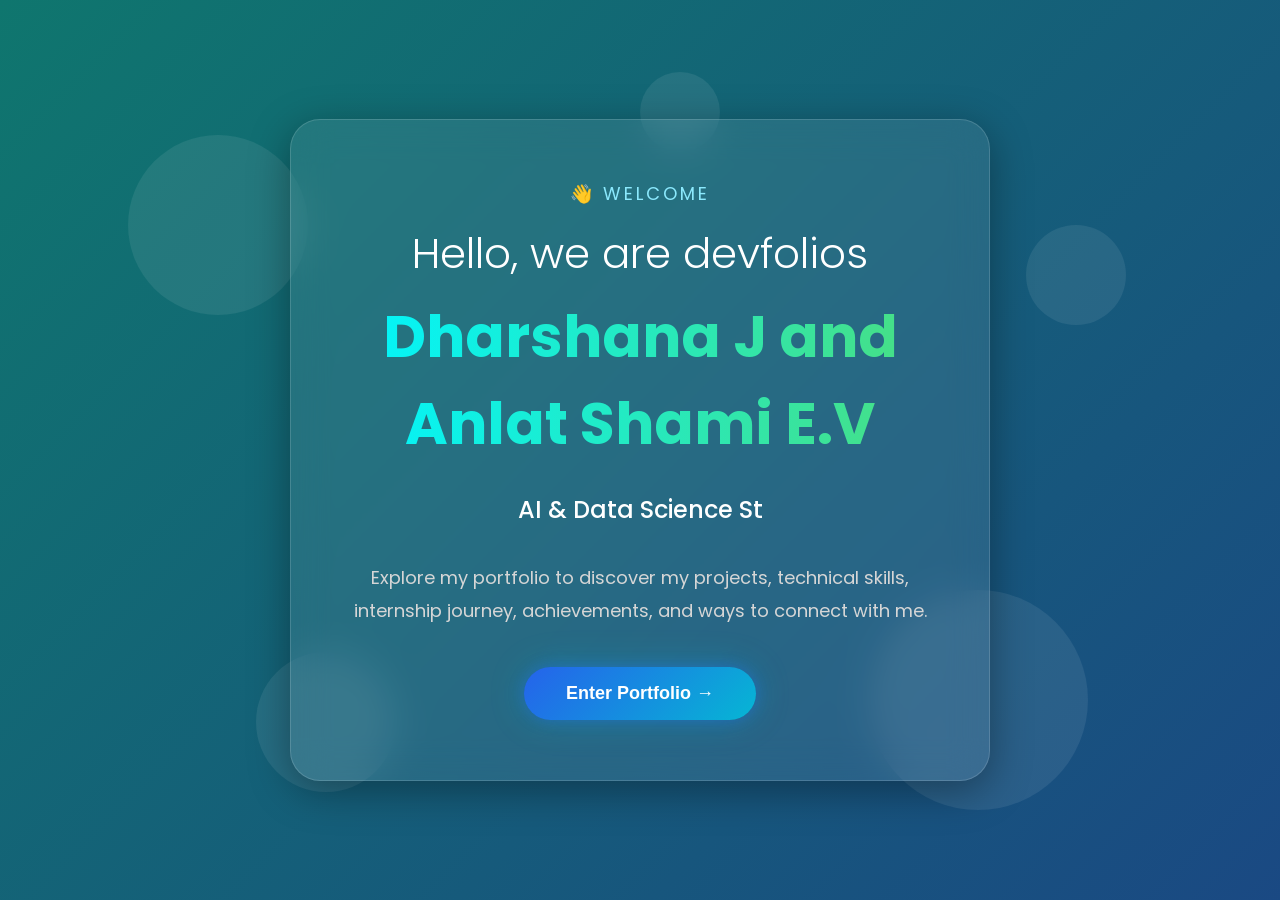
==== commit f15ce5a3: "update changes" ====
--- a/index.html
+++ b/index.html
@@ -1,72 +1,50 @@
 <!DOCTYPE html>
 <html lang="en">
 <head>
+    <link rel="stylesheet" href="css/landing.css">
     <meta charset="UTF-8">
     <meta name="viewport" content="width=device-width, initial-scale=1.0">
-    <title>Portfolio | devfolio</title>
-    <link rel="stylesheet" href="css/style.css">
+    <title>Welcome | DevFolio</title>
+
+    <link rel="stylesheet" href="css/landing.css">
+
+    <!-- Google Font -->
+    <link href="https://fonts.googleapis.com/css2?family=Poppins:wght@300;400;600;700&display=swap" rel="stylesheet">
 </head>
+
 <body>
 
-<header>
-    <h1>devfolio</h1>
-    <nav>
-        <button id="themeBtn">🌙 Dark Mode</button>
-        <a href="index.html">Home</a>
-        <a href="pages/builder.html">Portfolio Builder</a> 
-        <a href="pages/about.html">About</a>
-        <a href="pages/projects.html">Projects</a>
-        <a href="pages/contact.html">Contact</a>
-    </nav>
-</header>
+    <div class="background">
+        <span></span>
+        <span></span>
+        <span></span>
+        <span></span>
+        <span></span>
+    </div>
 
-<main>
+    <div class="glass-card">
 
-<section>
-    <h2>Welcome to My Portfolio</h2>
-    <p>Hello!we are devfolio, B.Tech Artificial Intelligence and Data Science students passionate about web development and technology.</p>
-</section>
+        <p class="welcome">👋 Welcome</p>
 
-<section>
-    <h2>Career Objective</h2>
-    <p>To enhance our technical skills through real-world projects and contribute to innovative software solutions while continuously learning new technologies.</p>
-</section>
+        <h1>Hello, we are devfolios</h1>
 
-<section>
-    <h2>Skills</h2>
-    <ul>
-        <li>HTML</li>
-        <li>CSS</li>
-        <li>JavaScript</li>
-        <li>Git & GitHub</li>
-        <li>Responsive Web Design</li>
-    </ul>
-</section>
+        <h2>Dharshana J and Anlat Shami E.V</h2>
 
-<section>
-    <h2>Quick Links</h2>
-    <section id="apiData">
-    <h2>Sample Portfolio Data</h2>
+        <h3 id="typing"></h3>
 
-    <p id="loading" style="display:none;">Loading portfolio data...</p>
+        <p class="description">
+            Explore my portfolio to discover my projects,
+            technical skills, internship journey,
+            achievements, and ways to connect with me.
+        </p>
 
-    <p id="error" style="color:red;"></p>
+        <button id="enterBtn">
+            Enter Portfolio →
+        </button>
 
-    <div id="portfolioList"></div>
-</section>
-    <ul>
-        <li><a href="pages/about.html">About Me</a></li>
-        <li><a href="pages/projects.html">My Projects</a></li>
-        <li><a href="pages/contact.html">Contact Me</a></li>
-    </ul>
-</section>
+    </div>
 
-</main>
-
-<footer>
-    <p>&copy; 2026 Devfolio. All Rights Reserved.</p>
-</footer>
-<script src="js/script.js"></script>
+    <script src="js/landing.js"></script>
 
 </body>
 </html>
--- a/css/landing.css
+++ b/css/landing.css
@@ -0,0 +1,457 @@
+/* ==========================
+   GLOBAL SETTINGS
+========================== */
+
+*{
+    margin:0;
+    padding:0;
+    box-sizing:border-box;
+}
+
+html,body{
+    width:100%;
+    height:100%;
+    overflow:hidden;
+    font-family:'Poppins',sans-serif;
+}
+
+body{
+    display:flex;
+    justify-content:center;
+    align-items:center;
+    background:#0f172a;
+    color:white;
+    position:relative;
+}
+
+/* ==========================
+   ANIMATED BACKGROUND
+========================== */
+
+.background{
+    position:fixed;
+    inset:0;
+    background:linear-gradient(
+        -45deg,
+        #0f172a,
+        #111827,
+        #1e3a8a,
+        #0f766e
+    );
+    background-size:400% 400%;
+    animation:gradientMove 12s ease infinite;
+    z-index:-2;
+}
+
+@keyframes gradientMove{
+
+0%{
+background-position:0% 50%;
+}
+
+50%{
+background-position:100% 50%;
+}
+
+100%{
+background-position:0% 50%;
+}
+
+}
+
+/* ==========================
+   FLOATING CIRCLES
+========================== */
+
+.background span{
+    position:absolute;
+    border-radius:50%;
+    background:rgba(255,255,255,.08);
+    animation:float 20s linear infinite;
+}
+
+.background span:nth-child(1){
+width:180px;
+height:180px;
+left:10%;
+top:15%;
+}
+
+.background span:nth-child(2){
+width:100px;
+height:100px;
+right:12%;
+top:25%;
+}
+
+.background span:nth-child(3){
+width:140px;
+height:140px;
+left:20%;
+bottom:12%;
+}
+
+.background span:nth-child(4){
+width:220px;
+height:220px;
+right:15%;
+bottom:10%;
+}
+
+.background span:nth-child(5){
+width:80px;
+height:80px;
+left:50%;
+top:8%;
+}
+
+@keyframes float{
+
+0%{
+transform:translateY(0) rotate(0deg);
+}
+
+50%{
+transform:translateY(-40px) rotate(180deg);
+}
+
+100%{
+transform:translateY(0) rotate(360deg);
+}
+
+}
+/* ==========================
+   GLOBAL SETTINGS
+========================== */
+
+*{
+    margin:0;
+    padding:0;
+    box-sizing:border-box;
+}
+
+html,body{
+    width:100%;
+    height:100%;
+    overflow:hidden;
+    font-family:'Poppins',sans-serif;
+}
+
+body{
+    display:flex;
+    justify-content:center;
+    align-items:center;
+    background:#0f172a;
+    color:white;
+    position:relative;
+}
+
+/* ==========================
+   ANIMATED BACKGROUND
+========================== */
+
+.background{
+    position:fixed;
+    inset:0;
+    background:linear-gradient(
+        -45deg,
+        #0f172a,
+        #111827,
+        #1e3a8a,
+        #0f766e
+    );
+    background-size:400% 400%;
+    animation:gradientMove 12s ease infinite;
+    z-index:-2;
+}
+
+@keyframes gradientMove{
+
+0%{
+background-position:0% 50%;
+}
+
+50%{
+background-position:100% 50%;
+}
+
+100%{
+background-position:0% 50%;
+}
+
+}
+
+/* ==========================
+   FLOATING CIRCLES
+========================== */
+
+.background span{
+    position:absolute;
+    border-radius:50%;
+    background:rgba(255,255,255,.08);
+    animation:float 20s linear infinite;
+}
+
+.background span:nth-child(1){
+width:180px;
+height:180px;
+left:10%;
+top:15%;
+}
+
+.background span:nth-child(2){
+width:100px;
+height:100px;
+right:12%;
+top:25%;
+}
+
+.background span:nth-child(3){
+width:140px;
+height:140px;
+left:20%;
+bottom:12%;
+}
+
+.background span:nth-child(4){
+width:220px;
+height:220px;
+right:15%;
+bottom:10%;
+}
+
+.background span:nth-child(5){
+width:80px;
+height:80px;
+left:50%;
+top:8%;
+}
+
+@keyframes float{
+
+0%{
+transform:translateY(0) rotate(0deg);
+}
+
+50%{
+transform:translateY(-40px) rotate(180deg);
+}
+
+100%{
+transform:translateY(0) rotate(360deg);
+}
+
+}
+/* ==========================
+   GLASS CARD
+========================== */
+
+.glass-card{
+    width:90%;
+    max-width:700px;
+
+    padding:60px 50px;
+
+    text-align:center;
+
+    background:rgba(255,255,255,0.08);
+
+    backdrop-filter:blur(18px);
+
+    -webkit-backdrop-filter:blur(18px);
+
+    border:1px solid rgba(255,255,255,0.15);
+
+    border-radius:30px;
+
+    box-shadow:
+        0 10px 40px rgba(0,0,0,.35);
+
+    animation:fadeUp 1.2s ease;
+}
+
+@keyframes fadeUp{
+
+    from{
+        opacity:0;
+        transform:translateY(60px);
+    }
+
+    to{
+        opacity:1;
+        transform:translateY(0);
+    }
+
+}
+
+/* ==========================
+   TEXT
+========================== */
+
+.welcome{
+
+    font-size:18px;
+
+    color:#8be9fd;
+
+    letter-spacing:3px;
+
+    text-transform:uppercase;
+
+    margin-bottom:15px;
+
+}
+
+.glass-card h1{
+
+    font-size:42px;
+
+    font-weight:300;
+
+}
+
+.glass-card h2{
+
+    font-size:58px;
+
+    font-weight:700;
+
+    margin-top:8px;
+
+    background:linear-gradient(
+        90deg,
+        #00f5ff,
+        #4ade80
+    );
+
+    -webkit-background-clip:text;
+
+    -webkit-text-fill-color:transparent;
+
+}
+
+#typing{
+
+    height:45px;
+
+    margin-top:25px;
+
+    color:#ffffff;
+
+    font-size:24px;
+
+    font-weight:500;
+
+}
+
+.description{
+
+    margin-top:25px;
+
+    line-height:1.8;
+
+    font-size:18px;
+
+    color:#d6d6d6;
+
+    max-width:600px;
+
+    margin-left:auto;
+
+    margin-right:auto;
+
+}
+/* ==========================
+   ENTER BUTTON
+========================== */
+
+#enterBtn{
+
+    margin-top:40px;
+
+    padding:16px 42px;
+
+    font-size:18px;
+
+    font-weight:600;
+
+    border:none;
+
+    border-radius:50px;
+
+    cursor:pointer;
+
+    color:#fff;
+
+    background:linear-gradient(135deg,#2563eb,#06b6d4);
+
+    box-shadow:
+        0 0 15px rgba(37,99,235,.45),
+        0 0 35px rgba(6,182,212,.30);
+
+    transition:all .35s ease;
+
+}
+
+#enterBtn:hover{
+
+    transform:translateY(-5px) scale(1.05);
+
+    box-shadow:
+        0 0 25px rgba(37,99,235,.8),
+        0 0 45px rgba(6,182,212,.55);
+
+}
+
+#enterBtn:active{
+
+    transform:scale(.96);
+
+}
+/* ==========================
+   RESPONSIVE
+========================== */
+
+@media(max-width:768px){
+
+    .glass-card{
+
+        width:92%;
+
+        padding:40px 25px;
+
+    }
+
+    .glass-card h1{
+
+        font-size:32px;
+
+    }
+
+    .glass-card h2{
+
+        font-size:40px;
+
+    }
+
+    #typing{
+
+        font-size:20px;
+
+        height:35px;
+
+    }
+
+    .description{
+
+        font-size:16px;
+
+    }
+
+    #enterBtn{
+
+        width:100%;
+
+    }
+
+}
--- a/css/landing.css
+++ b/css/landing.css
@@ -0,0 +1,457 @@
+/* ==========================
+   GLOBAL SETTINGS
+========================== */
+
+*{
+    margin:0;
+    padding:0;
+    box-sizing:border-box;
+}
+
+html,body{
+    width:100%;
+    height:100%;
+    overflow:hidden;
+    font-family:'Poppins',sans-serif;
+}
+
+body{
+    display:flex;
+    justify-content:center;
+    align-items:center;
+    background:#0f172a;
+    color:white;
+    position:relative;
+}
+
+/* ==========================
+   ANIMATED BACKGROUND
+========================== */
+
+.background{
+    position:fixed;
+    inset:0;
+    background:linear-gradient(
+        -45deg,
+        #0f172a,
+        #111827,
+        #1e3a8a,
+        #0f766e
+    );
+    background-size:400% 400%;
+    animation:gradientMove 12s ease infinite;
+    z-index:-2;
+}
+
+@keyframes gradientMove{
+
+0%{
+background-position:0% 50%;
+}
+
+50%{
+background-position:100% 50%;
+}
+
+100%{
+background-position:0% 50%;
+}
+
+}
+
+/* ==========================
+   FLOATING CIRCLES
+========================== */
+
+.background span{
+    position:absolute;
+    border-radius:50%;
+    background:rgba(255,255,255,.08);
+    animation:float 20s linear infinite;
+}
+
+.background span:nth-child(1){
+width:180px;
+height:180px;
+left:10%;
+top:15%;
+}
+
+.background span:nth-child(2){
+width:100px;
+height:100px;
+right:12%;
+top:25%;
+}
+
+.background span:nth-child(3){
+width:140px;
+height:140px;
+left:20%;
+bottom:12%;
+}
+
+.background span:nth-child(4){
+width:220px;
+height:220px;
+right:15%;
+bottom:10%;
+}
+
+.background span:nth-child(5){
+width:80px;
+height:80px;
+left:50%;
+top:8%;
+}
+
+@keyframes float{
+
+0%{
+transform:translateY(0) rotate(0deg);
+}
+
+50%{
+transform:translateY(-40px) rotate(180deg);
+}
+
+100%{
+transform:translateY(0) rotate(360deg);
+}
+
+}
+/* ==========================
+   GLOBAL SETTINGS
+========================== */
+
+*{
+    margin:0;
+    padding:0;
+    box-sizing:border-box;
+}
+
+html,body{
+    width:100%;
+    height:100%;
+    overflow:hidden;
+    font-family:'Poppins',sans-serif;
+}
+
+body{
+    display:flex;
+    justify-content:center;
+    align-items:center;
+    background:#0f172a;
+    color:white;
+    position:relative;
+}
+
+/* ==========================
+   ANIMATED BACKGROUND
+========================== */
+
+.background{
+    position:fixed;
+    inset:0;
+    background:linear-gradient(
+        -45deg,
+        #0f172a,
+        #111827,
+        #1e3a8a,
+        #0f766e
+    );
+    background-size:400% 400%;
+    animation:gradientMove 12s ease infinite;
+    z-index:-2;
+}
+
+@keyframes gradientMove{
+
+0%{
+background-position:0% 50%;
+}
+
+50%{
+background-position:100% 50%;
+}
+
+100%{
+background-position:0% 50%;
+}
+
+}
+
+/* ==========================
+   FLOATING CIRCLES
+========================== */
+
+.background span{
+    position:absolute;
+    border-radius:50%;
+    background:rgba(255,255,255,.08);
+    animation:float 20s linear infinite;
+}
+
+.background span:nth-child(1){
+width:180px;
+height:180px;
+left:10%;
+top:15%;
+}
+
+.background span:nth-child(2){
+width:100px;
+height:100px;
+right:12%;
+top:25%;
+}
+
+.background span:nth-child(3){
+width:140px;
+height:140px;
+left:20%;
+bottom:12%;
+}
+
+.background span:nth-child(4){
+width:220px;
+height:220px;
+right:15%;
+bottom:10%;
+}
+
+.background span:nth-child(5){
+width:80px;
+height:80px;
+left:50%;
+top:8%;
+}
+
+@keyframes float{
+
+0%{
+transform:translateY(0) rotate(0deg);
+}
+
+50%{
+transform:translateY(-40px) rotate(180deg);
+}
+
+100%{
+transform:translateY(0) rotate(360deg);
+}
+
+}
+/* ==========================
+   GLASS CARD
+========================== */
+
+.glass-card{
+    width:90%;
+    max-width:700px;
+
+    padding:60px 50px;
+
+    text-align:center;
+
+    background:rgba(255,255,255,0.08);
+
+    backdrop-filter:blur(18px);
+
+    -webkit-backdrop-filter:blur(18px);
+
+    border:1px solid rgba(255,255,255,0.15);
+
+    border-radius:30px;
+
+    box-shadow:
+        0 10px 40px rgba(0,0,0,.35);
+
+    animation:fadeUp 1.2s ease;
+}
+
+@keyframes fadeUp{
+
+    from{
+        opacity:0;
+        transform:translateY(60px);
+    }
+
+    to{
+        opacity:1;
+        transform:translateY(0);
+    }
+
+}
+
+/* ==========================
+   TEXT
+========================== */
+
+.welcome{
+
+    font-size:18px;
+
+    color:#8be9fd;
+
+    letter-spacing:3px;
+
+    text-transform:uppercase;
+
+    margin-bottom:15px;
+
+}
+
+.glass-card h1{
+
+    font-size:42px;
+
+    font-weight:300;
+
+}
+
+.glass-card h2{
+
+    font-size:58px;
+
+    font-weight:700;
+
+    margin-top:8px;
+
+    background:linear-gradient(
+        90deg,
+        #00f5ff,
+        #4ade80
+    );
+
+    -webkit-background-clip:text;
+
+    -webkit-text-fill-color:transparent;
+
+}
+
+#typing{
+
+    height:45px;
+
+    margin-top:25px;
+
+    color:#ffffff;
+
+    font-size:24px;
+
+    font-weight:500;
+
+}
+
+.description{
+
+    margin-top:25px;
+
+    line-height:1.8;
+
+    font-size:18px;
+
+    color:#d6d6d6;
+
+    max-width:600px;
+
+    margin-left:auto;
+
+    margin-right:auto;
+
+}
+/* ==========================
+   ENTER BUTTON
+========================== */
+
+#enterBtn{
+
+    margin-top:40px;
+
+    padding:16px 42px;
+
+    font-size:18px;
+
+    font-weight:600;
+
+    border:none;
+
+    border-radius:50px;
+
+    cursor:pointer;
+
+    color:#fff;
+
+    background:linear-gradient(135deg,#2563eb,#06b6d4);
+
+    box-shadow:
+        0 0 15px rgba(37,99,235,.45),
+        0 0 35px rgba(6,182,212,.30);
+
+    transition:all .35s ease;
+
+}
+
+#enterBtn:hover{
+
+    transform:translateY(-5px) scale(1.05);
+
+    box-shadow:
+        0 0 25px rgba(37,99,235,.8),
+        0 0 45px rgba(6,182,212,.55);
+
+}
+
+#enterBtn:active{
+
+    transform:scale(.96);
+
+}
+/* ==========================
+   RESPONSIVE
+========================== */
+
+@media(max-width:768px){
+
+    .glass-card{
+
+        width:92%;
+
+        padding:40px 25px;
+
+    }
+
+    .glass-card h1{
+
+        font-size:32px;
+
+    }
+
+    .glass-card h2{
+
+        font-size:40px;
+
+    }
+
+    #typing{
+
+        font-size:20px;
+
+        height:35px;
+
+    }
+
+    .description{
+
+        font-size:16px;
+
+    }
+
+    #enterBtn{
+
+        width:100%;
+
+    }
+
+}
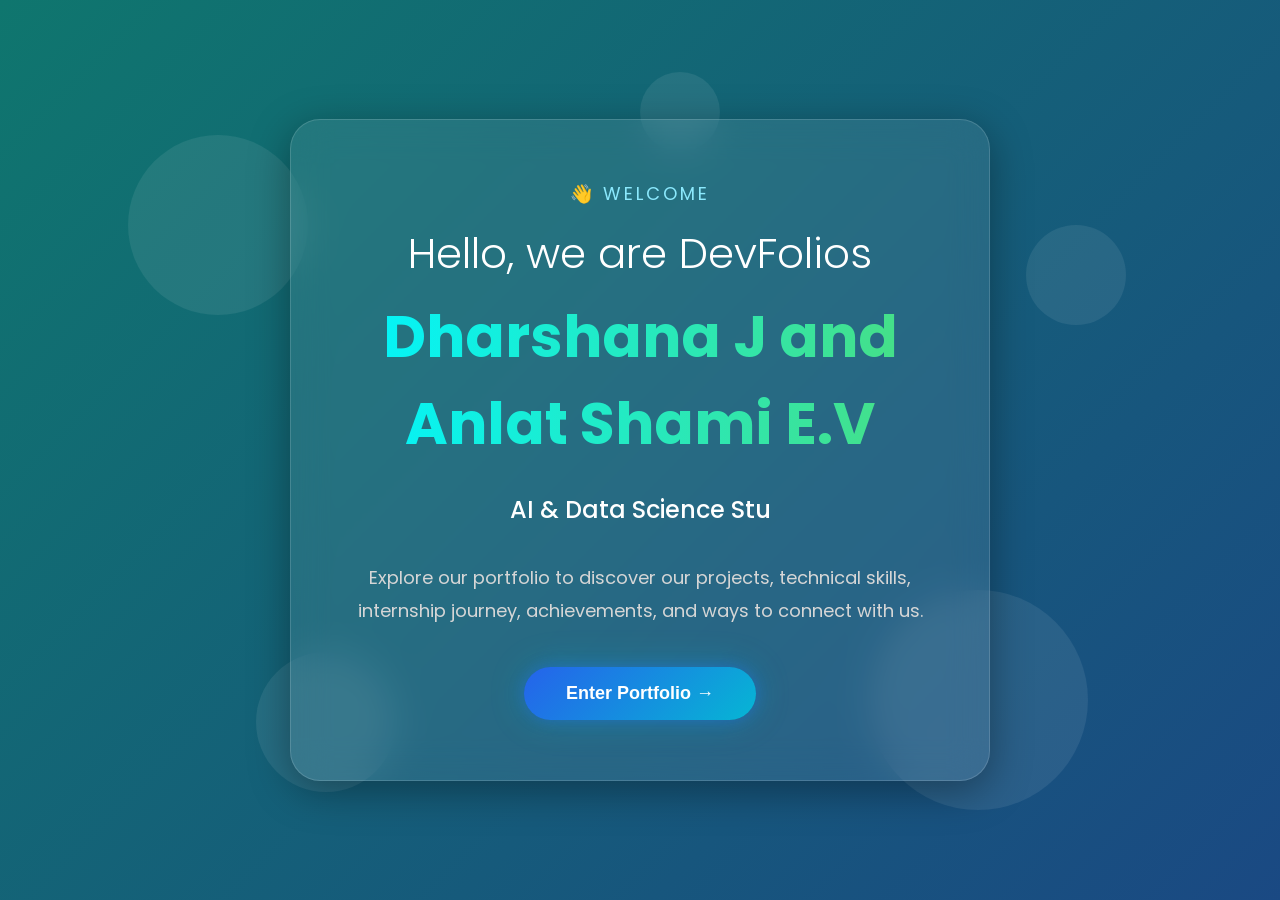
==== commit 7abcd0bb: "update" ====
--- a/index.html
+++ b/index.html
@@ -26,16 +26,16 @@
 
         <p class="welcome">👋 Welcome</p>
 
-        <h1>Hello, we are devfolios</h1>
+        <h1>Hello, we are DevFolios</h1>
 
         <h2>Dharshana J and Anlat Shami E.V</h2>
 
         <h3 id="typing"></h3>
 
         <p class="description">
-            Explore my portfolio to discover my projects,
+            Explore our portfolio to discover our projects,
             technical skills, internship journey,
-            achievements, and ways to connect with me.
+            achievements, and ways to connect with us.
         </p>
 
         <button id="enterBtn">
